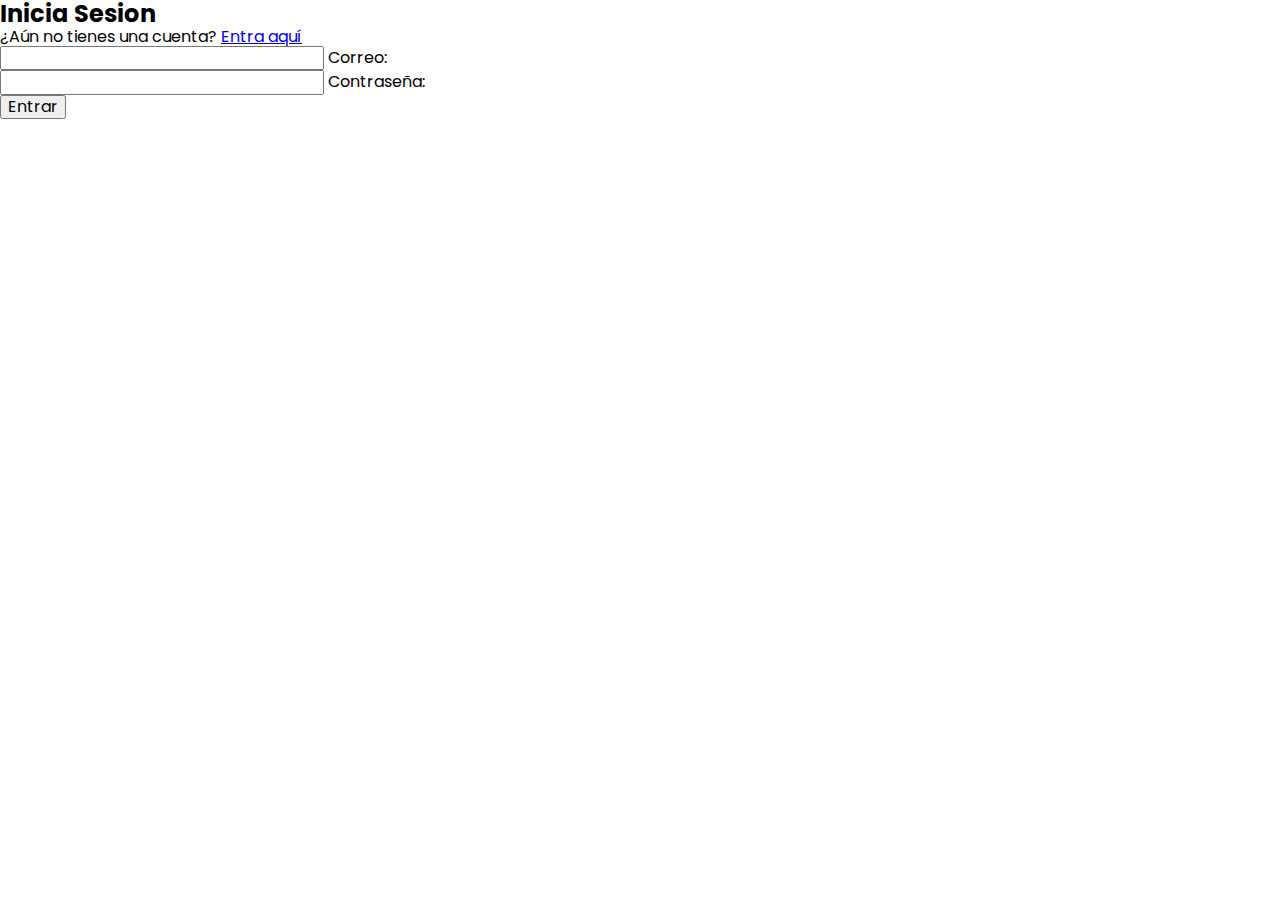
==== Formulario.html @ d3af9f3d "se agrago el formulario" ====
<!DOCTYPE html>
<html lang="es">
  <head>
    <meta charset="UTF-8" />
    <link rel="icon" type="image/svg+xml" href="/vite.svg" />
    <meta name="viewport" content="width=device-width, initial-scale=1.0" />
    <title>Formulario</title>
    <link rel="stylesheet" href="css/estilos.css" />
    <link rel="stylesheet" href="css/normalize.css" />
    <link rel="stylesheet" href="css/normalize.css" />
    <link rel="shortcut icon" href="img/icono v2.png" type="image/x-icon" />
  </head>
  <body>
    <div id="root"></div>
    <script type="module" src="/src/main.jsx"></script>
    <form class="form">
      <h2 class="form__tiitle">Inicia Sesion</h2>
      <p class="form__paragraph">
        ¿Aún no tienes una cuenta? <a href="#" class="form_lik">Entra aquí</a>
      </p>
      <div class="form__container">
        <div class="form__group">
          <input type="text" id="user" class="form__input" placeholder=" " />
          <label for="user" class="form__label">Correo:</label>
          <span class="form_line"></span>
        </div>
        <div class="form__group">
          <input
            type="text"
            id="password"
            class="form__input"
            placeholder=" "
          />
          <label for="password" class="form__label">Contraseña:</label>
          <span class="form_line"></span>
        </div>
        <input type="submit" class="form_submit" value="Entrar" />
      </div>
    </form>
  </body>
</html>
---- css/estilos.css ----
@import url('https://fonts.googleapis.com/css2?family=Poppins:wght@300;400;600;700&display=swap');
body{
    font-family: 'Poppins', sans-serif;
}
:root{
    --padding-container: 100px 0;
    --color-title: #001A49;

    
}
.container{
    width: 90%;
    max-width: 1200px;
    margin: 0 auto;
    overflow: hidden;
    padding: var(--padding-container);

}
.hero{
    width: 100%;
    height: 100vh;
    min-height: 600px;
    max-height: 800PX;
    position: relative;
    display: grid;
    grid-template-rows: 100px 1fr;
    color: white;
    
}
.hero::before{
    content: "";
    position:absolute;
    top: 0;
    left: 0;
    width: 100%;
    height: 100%;
    background-image: linear-gradient(180deg, #0000008c 0%,#0000008c 100%), url('../img/Banner.gif');
    background-size: cover;
    clip-path: polygon(20% 0%, 80% 0%, 100% 0, 100% 80%, 80% 100%, 20% 100%, 0% 80%, 0 0);
    z-index: -1;
}
/* Nav */
.nav{
    --pading-container:0;
    height: 100%;
    display: flex;
    align-items: center;
}

.nav__title{
    font-weight: 300;
}

.nav__link{
    margin-left: auto;
    padding: 0;
    display: grid;
    grid-auto-flow: column;
    grid-auto-columns: max-content ;
    gap: 2em;
}
.nav__items{
    list-style: none;
}

.nav__links{
    color: white;
    text-decoration: none;
}
.nav__menu{
    margin-left: auto;
    cursor: pointer;
    display: none;
}

.nav__img{
    display: block;
    width: 30px;
}
.nav__close{
    display: var(--show, none);
}
/* Hero container*/

.hero__container{
    max-width: 800px;
    --padding-container:0;
    display: grid;
    grid-auto-rows: max-content;
    align-content: center;
    gap: 1em;
    padding-bottom: 100px;
    text-align: center;
}
.hero__tittle{
    font-size: 3rem ;
}
.hero__paragraph{
    margin-bottom: 20px;
}
.cta{
    display: inline-block;
    background-color: #fff;
    justify-self: center;
    text-decoration: none;
    padding: 13px 20px;
    border-radius: 30px;
    color: black;
}
/* Albums*/
.albums{
    text-align: center;
}

.subtittle{
    color: var(--color-title);
    font-size: 2em;
    margin-bottom: 25px;
}
.albums__paragraph{
    line-height: 1.7;
}

.albums__icons{
    display: grid;
    gap: 1em;
    justify-items: center;
    width: 260px;
    overflow: hidden;
    margin: 0 auto;
}

.albums__icon{
    width: 150px;
    height: 150px;
}
.albums__main{
    padding-top: 80px;
    display: grid;
    width: 90%;
    margin: 0 auto;
    overflow: hidden;
    grid-template-columns: repeat(auto-fit, minmax(260px,auto))
}
/* Knowledge*/
.knowledge{
    background-color: #e5e5f7;  
    background-image:  linear-gradient(30deg, #e03ddd 12%, transparent 12.5%, transparent 87%, #e03ddd 87.5%, #e03ddd), linear-gradient(150deg, #e03ddd 12%, transparent 12.5%, transparent 87%, #e03ddd 87.5%, #e03ddd), linear-gradient(30deg, #e03ddd 12%, transparent 12.5%, transparent 87%, #e03ddd 87.5%, #e03ddd), linear-gradient(150deg, #e03ddd 12%, transparent 12.5%, transparent 87%, #e03ddd 87.5%, #e03ddd), linear-gradient(60deg, #e03ddd77 25%, transparent 25.5%, transparent 75%, #e03ddd77 75%, #e03ddd77), linear-gradient(60deg, #e03ddd77 25%, transparent 25.5%, transparent 75%, #e03ddd77 75%, #e03ddd77);
    background-size: 30px 53px;
    background-position: 0 0, 0 0, 15px 26px, 15px 26px, 0 0, 15px 26px;
    clip-path: polygon(20% 0%, 80% 0%, 100% 20%, 100% 100%, 80% 100%, 24% 100%, 0 100%, 0 20%);
    overflow: hidden;
}
.knowledge__container{
    display: grid;
    grid-template-columns: 1fr 1fr;
    gap: 1em;
    align-items: center;
}
.knowledge__picture{
    max-width: px;
}
.knowledege__paragraph{
    line-height: 1.7;
    margin-bottom: 15px;
}
.knowledege__img{
    width: 100%;
    display: block;
}
/* Formulario */
.Formulario.html{
    background-color: #e03ddd;
}
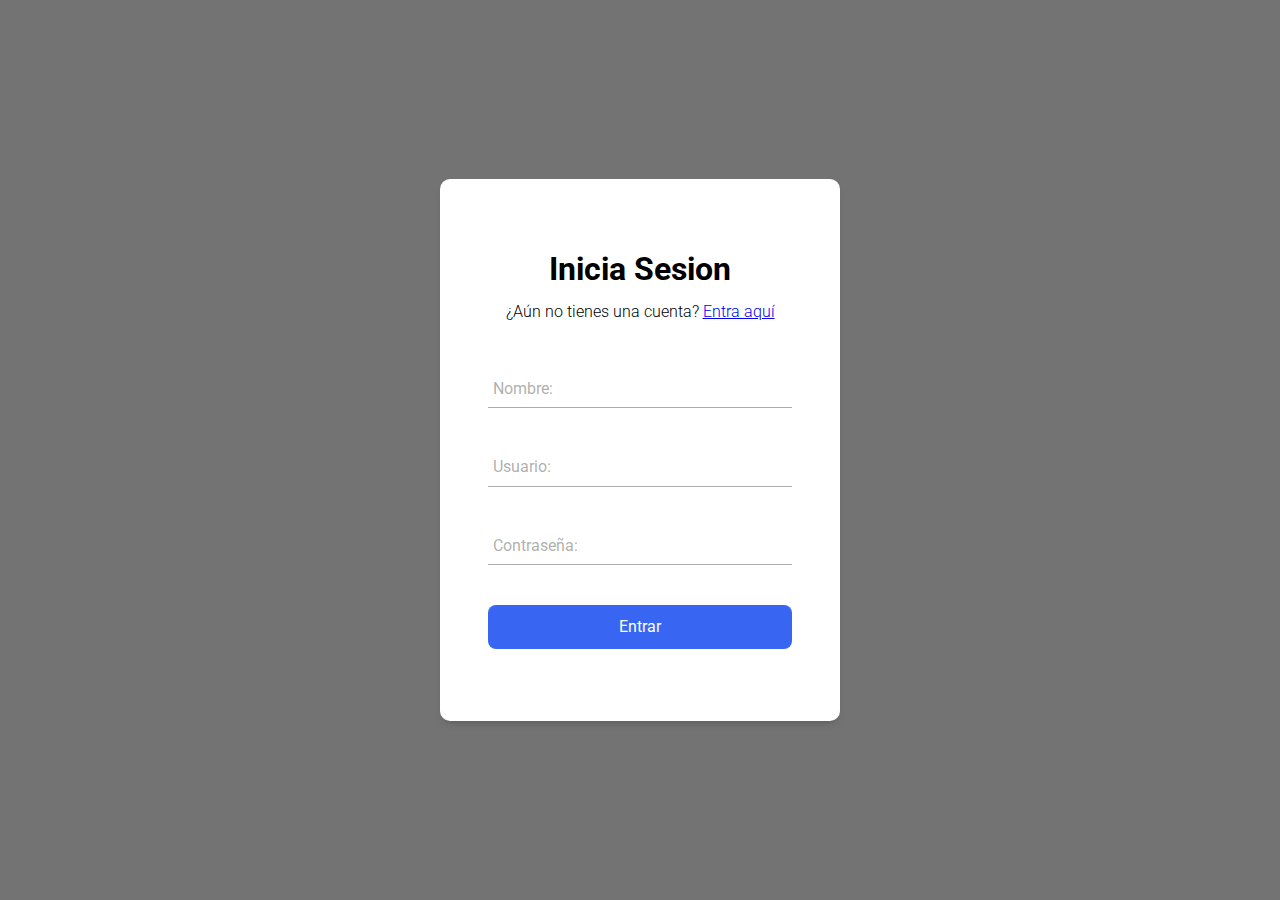
==== commit 1fbd5abe: "Formulario visualmente terminado" ====
--- a/Formulario.html
+++ b/Formulario.html
@@ -5,8 +5,7 @@
     <link rel="icon" type="image/svg+xml" href="/vite.svg" />
     <meta name="viewport" content="width=device-width, initial-scale=1.0" />
     <title>Formulario</title>
-    <link rel="stylesheet" href="css/estilos.css" />
-    <link rel="stylesheet" href="css/normalize.css" />
+    <link rel="stylesheet" href="css/formulario.css" />
     <link rel="stylesheet" href="css/normalize.css" />
     <link rel="shortcut icon" href="img/icono v2.png" type="image/x-icon" />
   </head>
@@ -16,25 +15,25 @@
     <form class="form">
       <h2 class="form__tiitle">Inicia Sesion</h2>
       <p class="form__paragraph">
-        ¿Aún no tienes una cuenta? <a href="#" class="form_lik">Entra aquí</a>
+        ¿Aún no tienes una cuenta? <a href="#" class="form_link">Entra aquí</a>
       </p>
       <div class="form__container">
         <div class="form__group">
-          <input type="text" id="user" class="form__input" placeholder=" " />
-          <label for="user" class="form__label">Correo:</label>
-          <span class="form_line"></span>
+          <input type="text" id="name" class="form__input" placeholder=" " />
+          <label for="name" class="form__label">Nombre:</label>
+          <span class="form__line"></span>
         </div>
         <div class="form__group">
-          <input
-            type="text"
-            id="password"
-            class="form__input"
-            placeholder=" "
-          />
+          <input type="text" id="user" class="form__input" placeholder=" " />
+          <label for="user" class="form__label">Usuario:</label>
+          <span class="form__line"></span>
+        </div>
+        <div class="form__group">
+          <input type="text" id="user" class="form__input" placeholder=" " />
           <label for="password" class="form__label">Contraseña:</label>
-          <span class="form_line"></span>
+          <span class="form__line"></span>
         </div>
-        <input type="submit" class="form_submit" value="Entrar" />
+        <input type="submit" class="form__submit" value="Entrar" />
       </div>
     </form>
   </body>
--- a/css/formulario.css
+++ b/css/formulario.css
@@ -0,0 +1,94 @@
+@import url('https://fonts.googleapis.com/css2?family=Roboto:wght@300;400;500;700&display=swap');
+*{
+    margin: 0;
+    padding: 0;
+    box-sizing: border-box;
+}
+body{
+    font-family: 'Roboto', sans-serif;
+    background-image: linear-gradient(180deg, #0000008c 0%,#0000008c 100%), url('../img/Banner.gif');
+    min-height: 100vh;
+    display: flex;
+} 
+
+.form{
+    background-color: white;
+    margin: auto;
+    width: 90%;
+    max-width: 400px;
+    padding: 4.5em 3em;
+    border-radius: 10px;
+    box-shadow: 0 5px 10px -5px rgb(0 0 0 / 30%);
+    text-align: center;
+}
+.form__tiitle{
+    font-size: 2em;
+    margin-bottom: .5em;
+}
+.form__paragraph{
+    font-weight: 300;
+}
+.form__link{
+    font-weight: 400;
+    color: black;    
+}
+.form__container{
+    margin-top: 3em;
+    display: grid;
+    gap: 2.5em;
+}
+.form__group{
+    position: relative;
+    --color: #5757577e;
+}
+.form__input{
+    width: 100%;
+    background: none;
+    color: #706c6c;
+    font-size: 1rem;
+    padding: .6em .3em;
+    border: none;
+    outline: none;
+    border-bottom: 1px solid var(--color);
+    font-family: 'Roboto', sans-serif;
+}
+.form__input:focus + .form__label,
+.form__input:not(:placeholder-shown) + .form__label{
+    transform: translateY(-12px) scale(.7);
+    transform-origin: left top;
+    color: pink;
+}
+.form__label{
+    color: var(--color);
+    cursor: pointer;
+    position: absolute;
+    top: 0;
+    left: 5px;
+    transform: translateY(10px);
+    transition: transform .5s, color .3s;
+}
+.form__submit{
+    background: #3866f2 ;
+    color: white;
+    font-family: 'Roboto', sans-serif;
+    font-size: 1em;
+    padding: .8em 0;
+    border: none;
+    border-radius: .5em;
+}
+.form__line{
+    position: absolute;
+    bottom: 0;
+    left: 0;
+    width: 100%;
+    height: 1px;
+    background-color: pink ;
+    transform: scale(0);
+    transform: left bottom;
+    transition: transform .4s;
+}
+
+.form__input:focus ~ .form__line,
+.form__input:not(:placeholder-shown) ~ .form__line{
+    transform: scale(1);
+}
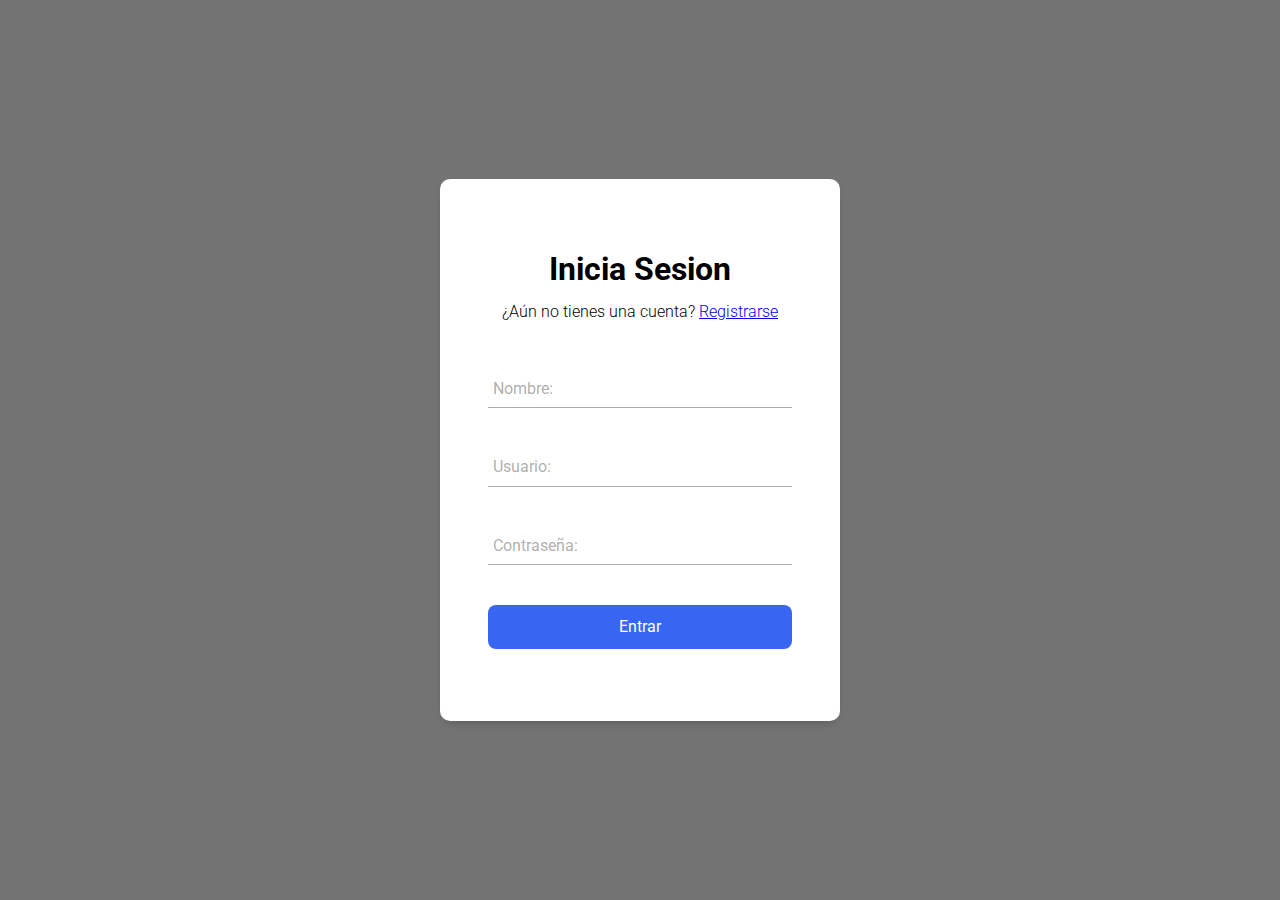
==== commit b08ddff8: "agrego hipervinculos, y menu sencillo en visualizacion android" ====
--- a/Formulario.html
+++ b/Formulario.html
@@ -10,12 +10,11 @@
     <link rel="shortcut icon" href="img/icono v2.png" type="image/x-icon" />
   </head>
   <body>
-    <div id="root"></div>
     <script type="module" src="/src/main.jsx"></script>
     <form class="form">
       <h2 class="form__tiitle">Inicia Sesion</h2>
       <p class="form__paragraph">
-        ¿Aún no tienes una cuenta? <a href="#" class="form_link">Entra aquí</a>
+        ¿Aún no tienes una cuenta? <a href="#" class="form_link">Registrarse</a>
       </p>
       <div class="form__container">
         <div class="form__group">
@@ -29,7 +28,12 @@
           <span class="form__line"></span>
         </div>
         <div class="form__group">
-          <input type="text" id="user" class="form__input" placeholder=" " />
+          <input
+            type="password"
+            id="user"
+            class="form__input"
+            placeholder=" "
+          />
           <label for="password" class="form__label">Contraseña:</label>
           <span class="form__line"></span>
         </div>
